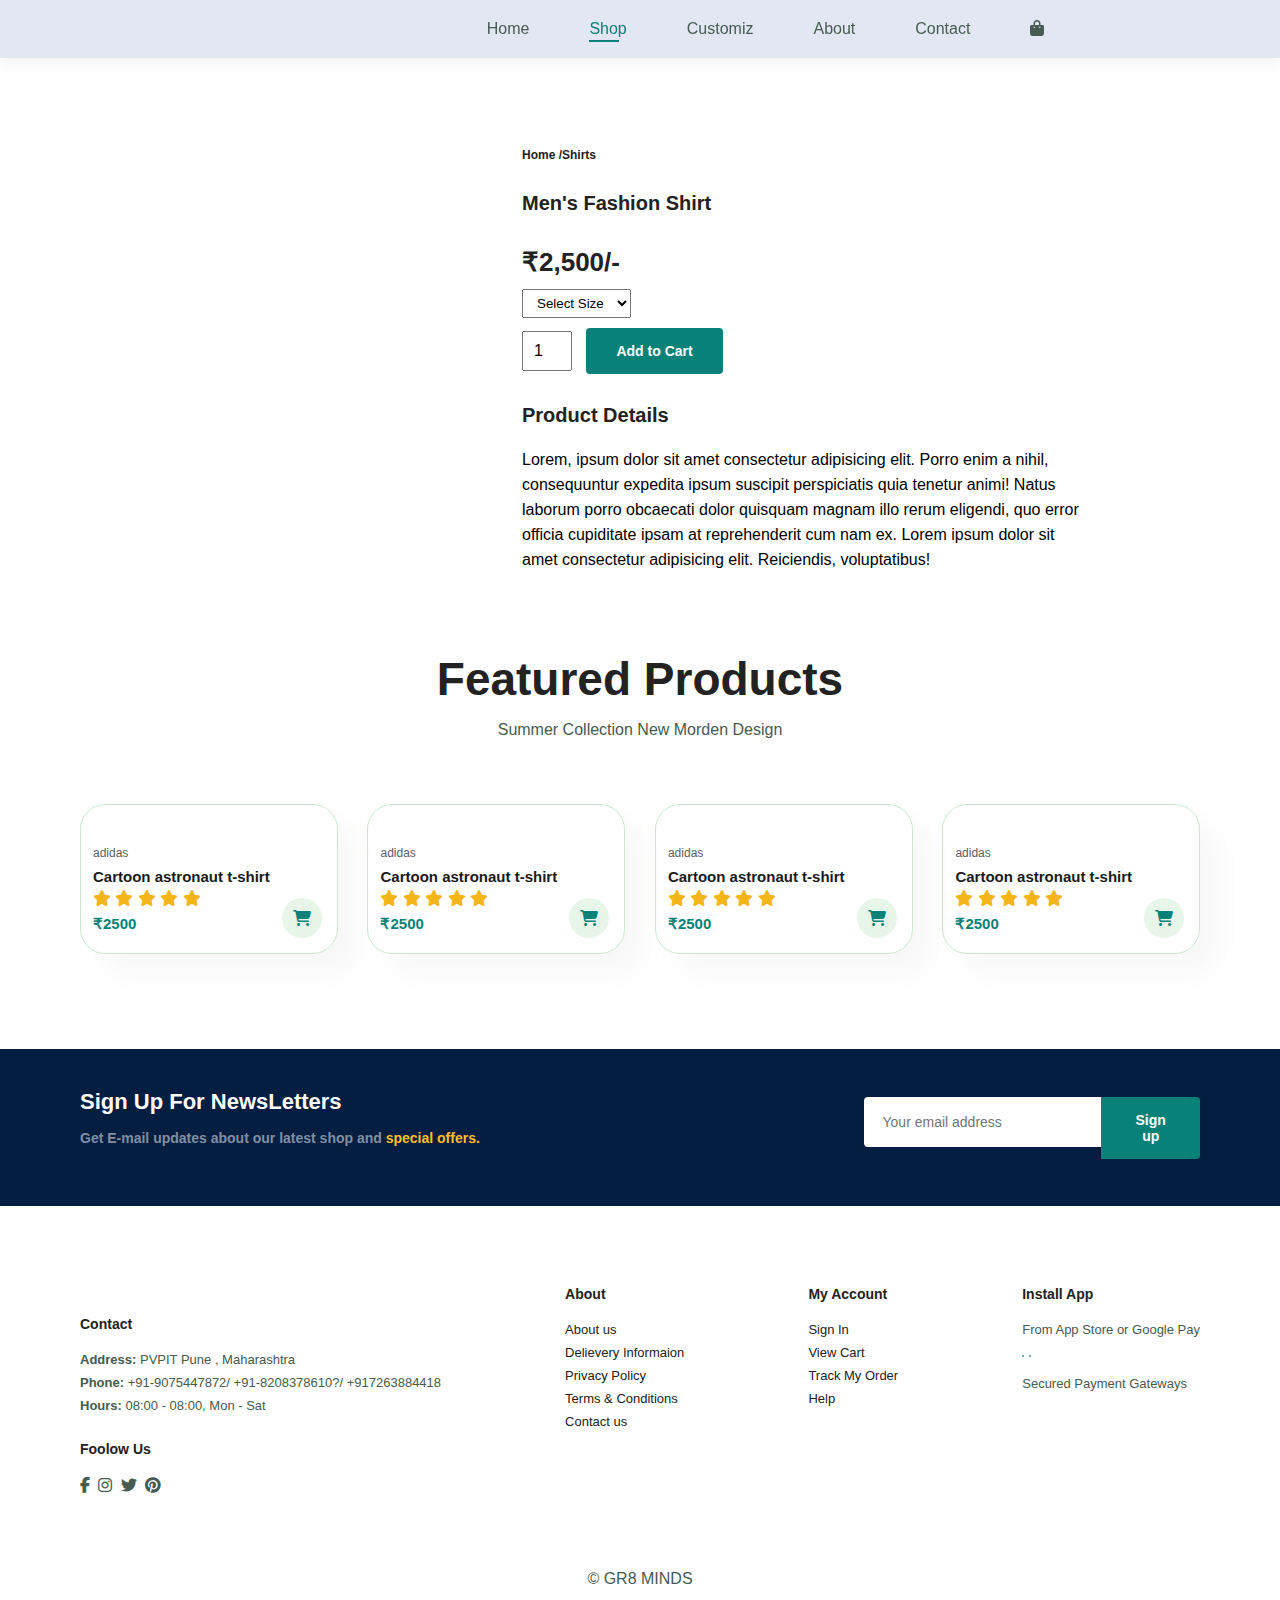
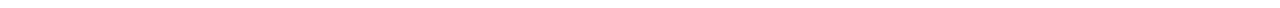
==== sproduct.html @ 7859a428 "Add files via upload" ====
<!DOCTYPE html>
<html lang="en">
<head>
    <meta charset="UTF-8">
    <meta http-equiv="X-UA-Compatible" content="IE=edge">
    <meta name="viewport" content="width=device-width, initial-scale=1">
    <link rel="stylesheet" href="style.css">
    <script src="https://kit.fontawesome.com/badcd86974.js" crossorigin="anonymous"></script>
    <link rel="stylesheet" href="https://cdnjs.cloudflare.com/ajax/libs/font-awesome/6.2.1/css/all.min.css" crossorigin="anonymous"/>
    
    <title>Ecommerce</title>
</head>
<body>

    <!-- Navbar -->
    <section id="header">
        <a href="index.html"> <img src="img/logo.png" class="logo" alt=""></a>

        <div>
            <ul id="navbar" >
                <li><a href="index.html"> Home </a></li>
                <li><a class="active" href="shop.html"> Shop </a></li>
                <li><a href="customiz.html"> Customiz </a></li>
                <li><a href="about.html"> About </a></li>
                <li><a href="contact.html"> Contact </a></li>
                <li><a href="cart.html" id="shop-bag"><i class="fa-solid fa-bag-shopping"></i> </a></li>
                <a href="#" id="close"><i class="fa-solid fa-xmark"></i></a>
            </ul>   
        </div>
        <div id="mobile">
            <a href="cart.html"><i class="fa-solid fa-bag-shopping"></i></a>
            <i  class="fa-solid fa-bars" id="bar"></i>
        </div>
    </section>

    <!-- Product Details -->
    <section id="prodetails" class="section-p1">
        <div class="single-pro-img">
            <img src="img/new img/img1.jpg" width="100%" id="MainImg" alt="">
            <div class="small-img-group">
                <div class="small-img-col">
                    <img src="img/new img/img1.jpg" width="100%" class="small-img" alt="">
                </div>
                <div class="small-img-col">
                    <img src="img/new img/img01.jpg" width="100%" class="small-img" alt="">
                </div>
                <div class="small-img-col">
                    <img src="img/new img/img02.jpg" width="100%" class="small-img" alt="">
                </div>
                <div class="small-img-col">
                    <img src="img/new img/img02.jpg" width="100%" class="small-img" alt="">
                </div>
            </div>
        </div>

        <div class="single-pro-details">
            <h6>Home /Shirts</h6>
            <h4>Men's Fashion Shirt</h4>
            <h2>₹2,500/-</h2>
            <select>
                <option>Select Size </option>
                <option> Small </option>
                <option> Medium </option>
                <option> Large </option>
                <option> XL </option>
                <option> XXL </option>
            </select>
            <input type="number" value="1">
            <button class="normal">Add to Cart</button>
            <h4>Product Details</h4>
            <span>Lorem, ipsum dolor sit amet consectetur adipisicing elit. Porro enim a nihil, consequuntur expedita ipsum suscipit perspiciatis quia tenetur animi! Natus laborum porro obcaecati dolor quisquam magnam illo rerum eligendi, quo error officia cupiditate ipsam at reprehenderit cum nam ex. Lorem ipsum dolor sit amet consectetur adipisicing elit. Reiciendis, voluptatibus!</span>

        </div>
    </section>

    <section id="product" class="section-p1">
        <h2>Featured Products</h2>
        <p>Summer Collection New Morden Design</p>
        <div class="pro-container">
            <div class="pro">
                <img src="img/new img/img10.jpg" alt="">
                <div class="des">
                    <span>adidas</span>
                    <h5>Cartoon astronaut t-shirt</h5>
                    <div class="star">
                        <i class="fa-solid fa-star"></i>
                        <i class="fa-solid fa-star"></i>
                        <i class="fa-solid fa-star"></i>
                        <i class="fa-solid fa-star"></i>
                        <i class="fa-solid fa-star"></i>
                    </div>
                    <h4>₹2500</h4>
                </div>
                <a href="#"><i class="fa-solid fa-cart-shopping cart"></i></a>
            </div>

            <div class="pro">
                <img src="img/new img/img2.jpg" alt="">
                <div class="des">
                    <span>adidas</span>
                    <h5>Cartoon astronaut t-shirt</h5>
                    <div class="star">
                        <i class="fa-solid fa-star"></i>
                        <i class="fa-solid fa-star"></i>
                        <i class="fa-solid fa-star"></i>
                        <i class="fa-solid fa-star"></i>
                        <i class="fa-solid fa-star"></i>
                    </div>
                    <h4>₹2500</h4>
                </div>
                <a href="#"><i class="fa-solid fa-cart-shopping cart"></i></a>
            </div>

            <div class="pro">
                <img src="img/new img/img3.jpg" alt="">
                <div class="des">
                    <span>adidas</span>
                    <h5>Cartoon astronaut t-shirt</h5>
                    <div class="star">
                        <i class="fa-solid fa-star"></i>
                        <i class="fa-solid fa-star"></i>
                        <i class="fa-solid fa-star"></i>
                        <i class="fa-solid fa-star"></i>
                        <i class="fa-solid fa-star"></i>
                    </div>
                    <h4>₹2500</h4>
                </div>
                <a href="#"><i class="fa-solid fa-cart-shopping cart"></i></a>
            </div>

            <div class="pro">
                <img src="img/new img/img4.jpg" alt="">
                <div class="des">
                    <span>adidas</span>
                    <h5>Cartoon astronaut t-shirt</h5>
                    <div class="star">
                        <i class="fa-solid fa-star"></i>
                        <i class="fa-solid fa-star"></i>
                        <i class="fa-solid fa-star"></i>
                        <i class="fa-solid fa-star"></i>
                        <i class="fa-solid fa-star"></i>
                    </div>
                    <h4>₹2500</h4>
                </div>
                <a href="#"><i class="fa-solid fa-cart-shopping cart"></i></a>
            </div>
            
        </div>
     </section>

     <!-- News Letter -->
     <section id="newsletter" class="section-p1 section-m1">
        <div class="newstext">
            <h4>Sign Up For NewsLetters</h4>
            <p>Get E-mail updates about our latest shop and <span>special offers.</span></p>
        </div>

        <div class="form">
            <input type="text" placeholder="Your email address">
            <button class="normal">Sign up</button>
        </div>
     </section>

     <!-- Footer -->
     <footer class="section-p1">
        <div class="col">
            <img class="logo" src="img/logo.png" alt="">
            <h4>Contact</h4>
            <p><strong>Address: </strong> PVPIT Pune , Maharashtra </p>
            <p><strong>Phone: </strong> +91-9075447872/ +91-8208378610?/ +917263884418 </p>
            <p><strong>Hours: </strong> 08:00 - 08:00, Mon - Sat </p>

            <div class="follow">
                <h4>Foolow Us</h4>
                <div class="icon">
                    <i class="fa-brands fa-facebook-f"></i>
                    <i class="fa-brands fa-instagram"></i>
                    <i class="fa-brands fa-twitter"></i>
                    <i class="fa-brands fa-pinterest"></i>
                </div>
            </div>
        </div>

        <div class="col">
            <h4>About</h4>
            <a href="#"> About us</a>
            <a href="#"> Delievery Informaion</a>
            <a href="#"> Privacy Policy</a>
            <a href="#"> Terms & Conditions</a>
            <a href="#"> Contact us</a>
        </div>

        <div class="col">
            <h4>My Account</h4>
            <a href="#"> Sign In</a>
            <a href="#"> View Cart</a>
            <a href="#"> Track My Order</a>
            <a href="#"> Help</a>
        </div>

        <div class="col install">
            <h4>Install App</h4>
            <p>From App Store or Google Pay</p>
            <div class="row">
                <img src="img/pay/app.jpg" alt="">
                <img src="img/pay/play.jpg" alt="">
            </div>
            <p>Secured Payment Gateways</p>
            <img src="img/pay/pay.png" alt="">
        </div>
     </footer>
     <div class="copyright">
        <p>&copy GR8 MINDS</p>
    </div>

    <!-- <div class="spacer" style="height: 150vh;"></div> -->

    <script src="script.js"></script>
</body>
</html>
---- style.css ----
@import url('https://fonts.googleapis.com/css2?family=League+Spartan:wght@100;200;300;400;500;600;700;800;900&display=swap');


*{
    margin: 0;
    padding: 0;
    box-sizing: border-box;
    font-family: 'Spartan', sans-serif;
}


h1{
    font-size: 50px;
    line-height: 64px;
    color: #222;
}

h2{
    font-size: 46px;
    line-height: 54px;
    color: #222;
}

h4{
    font-size: 20px;
    color: #222;
}

h6{
    font-weight: 700;
    font-size: 12px;
    color: #222;
}

p{
    font-size: 16px;
    color: #465b52;
    margin: 15px 0 20px 0;
}

.section-p1{
    padding: 40px 80px;
}

.section-m1{
    margin: 40px 0;
}

button.normal{
    font-size: 14px;
    font-weight: 600;
    padding: 15px 30px;
    color: #000;
    background-color: #fff;
    border-radius: 4px;
    cursor: pointer;
    border: none;
    outline: none;
    transition: 0.2s;
}

button.white{
    font-size: 13px;
    font-weight: 600;
    padding: 11px 18px;
    color: #fff;
    background-color: transparent;
    cursor: pointer;
    border: 1px solid #fff;
    outline: none;
    transition: 0.2s;
}

body{
    width: 100%
}

/* HOME PAGE */

/* Header */

#header{
    display: flex;
    align-items: center;
    justify-content: space-around;
    padding: 20px 80px;
    background: #E3E6F3;
    box-shadow: 0 5px 15px rgba(0, 0, 0, 0.06);
    z-index: 999;
    position: sticky;
    top: 0;
    left: 0;
}

#navbar{
    display: flex;
    align-items: center;
    justify-content: center;

}

#navbar li{
    list-style: none;
    padding: 0 30px;
    position: relative;
}

#navbar li a{
    text-decoration: none;
    color: #465b52;
    font-size: 16px;
    font-weight: 500;
    transition: 0.3s ease;
}

#navbar li a:hover,
#navbar li a.active{
    color: #088178;
}

#navbar li a.active::after,
#navbar li a:hover::after{
    content: "";
    width: 30%;
    height: 2px;
    background: #088178;
    position: absolute;
    bottom: -4px;
    left: 30px;
}

#mobile{
    display: none;
    align-items: center;
}

#close{
    display: none;
}

/* Hero Section - Home Page */

#hero{
    background-image: url("img/hero5.jpg");
    height: 90vh;
    width: 100%;
    background-size: cover;
    background-position: top 25% right 0;
    padding: 0 240px;
    display: flex;
    flex-direction: column;
    align-items: flex-start;
    justify-content: center;
}

#hero h4{
    padding-bottom: 15px;
    font-size: 1.7rem;
}

#hero h1{
    color: #088178;
    font-size: 3.5rem;
}

#hero h2{
    font-size: 3rem;
}

#hero button{
    background-image: url("img/button.png");
    background-color: transparent;
    color: #088178;
    border: 0;
    font-weight: 700;
    font-size: 15px;
    padding: 14px 60px 14px 65px;
    background-repeat: no-repeat;
    cursor: pointer;
}

/* Features section - Home Page */

#feature{
    display: flex;
    align-items: center;
    justify-content: space-between;
    flex-wrap: wrap;
}

#feature .fe-box{
    width: 180px;
    text-align: center;
    padding: 25px 15px;
    box-shadow: 20px 20px 34px rgba(0, 0, 0, 0.03);
    border: 1px solid #cce7d0;
    transition: transform 0.2s ease-in;
}

#feature .fe-box:hover{
    transform: translateY(-15px);
    box-shadow: 10px 10px 54px rgba(70, 62, 221, 0.1);
}

#feature .fe-box img{
    width: 100%;
    margin-bottom: 10px;
}

#feature .fe-box h6{
    display: inline-block;
    padding: 9px 8px 9px 8px;
    line-height: 1;
    border-radius: 4px;
    color: #088178;
    background-color: #fddde4;
}

#feature .fe-box:nth-child(2) h6{
    background-color: #cdebbc;
}

#feature .fe-box:nth-child(3) h6{
    background-color: #d1e8f2;
}


#feature .fe-box:nth-child(4) h6{
    background-color: #cdd4f8;
}

#feature .fe-box:nth-child(5) h6{
    background-color: #f6dbf6;
}

#feature .fe-box:nth-child(6) h6{
    background-color: #fff2e5;
}

/* Features Products - Home Page */

#product{
    text-align: center;
}

#product .pro{
    width: 23px;
    min-width: 250px;
    padding: 10px 12px;
    border: 1px solid #cce7d0;  
    border-radius: 25px;
    cursor: pointer;
    box-shadow: 20px 20px 30px rgba(0, 0, 0, 0.03);
    margin: 15px 0;
    transition: 0.2s ease;
    position: relative;
    flex-basis: 23%;      
}

#product .pro:hover{
    box-shadow: 20px 20px 30px rgba(0, 0, 0, 0.06);
    transform: translateY(-15px);
}

.pro img{
    width: 100%;
    border-radius: 20px;
}

#product .pro .des{
    text-align: start;
    padding: 10px 0;
}

#product .pro .des span{
    color: #606063;
    font-size: 12px;
}

#product .pro .des h5{
    color: #1a1a1a;
    padding-top: 7px;
    font-size: 15px;
}

#product .pro .des i{
    padding-top: 5px;
    color: rgb(243, 181, 25)
}

#product .pro .des h4{
    padding-top: 7px;
    font-size: 15px;
    font-weight: 700;
    color: #088178;
}

#product .pro .cart{
    width: 40px;
    height: 40px;
    line-height: 40px;
    border-radius: 50px;
    background-color: #e8f6ea;
    border-radius: 1px solid #cce7d0; 
    color: #088178;
    position: absolute;
    bottom: 15px;
    right: 15px; 
}

#product .pro-container{
    display: flex;
    justify-content: space-between;
    padding-top: 30px;
    flex-wrap: wrap;
}

/* CTA Banner - Home Page */

#banner{
    display: flex;
    align-items: center;
    justify-content: center;
    flex-direction: column;
    background-image: url("img/banner/b2.jpg");
    width: 100%;
    height: 40vh;
    background-size: cover;
    background-position: center;
}

#banner h4{
    color: #fff;
    font-size: 16px;
}

#banner h2{
    color: #fff;
    font-size: 35px;
    padding: 10px 0;
}

#banner h2 span{
    color: #ef3636;
}

#banner button:hover{
    background-color: #088178;
    color: #fff;
}

/* More CTA Banners - Home Page  */

#sm-banner{
    display: flex;
    justify-content: space-between;
    flex-wrap: wrap;
}

#sm-banner .banner-box{
    display: flex;
    align-items: flex-start;
    justify-content: center;
    flex-direction: column;
    background-image: url("img/banner/b17.jpg");
    min-width: 650px;
    height: 50vh;
    background-size: cover;
    background-position: center;
    padding: 30px;
}

#sm-banner .banner-box2{
    background-image: url("img/banner/b10.jpg");
}


#sm-banner h4{
    color: #fff;
    font-size: 20px;
    font-weight: 300;
}

#sm-banner h2{
    color: #fff;
    font-size: 23x;
    font-weight: 700;
}

#sm-banner span{
    color: #fff;
    font-size: 14px;
    font-weight: 500;
    padding-bottom: 15px;
}

#sm-banner .banner-box:hover button{
    background: #088178;
    border: 1px solid #088178;

}

#banner3{
    display: flex;
    justify-content: space-between;
    flex-wrap: wrap;
    padding: 0 80px;
}

#banner3 .banner-box{
    display: flex;
    align-items: flex-start;
    justify-content: center;
    flex-direction: column;
    background-image: url("img/banner/b7.jpg");
    min-width: 30%;
    height: 30vh;
    background-size: cover;
    background-position: center;
    padding: 20px;
    margin-bottom: 20px;
}

#banner3 h2{
    color: #fff;
    font-weight: 900;
    font-size: 22px;
}

#banner3 h3{
    color: #ef3636;
    font-weight: 800;
    font-size: 15px;
}

#banner3 .banner-box2{
    background-image: url("img/banner/b4.jpg");
}

#banner3 .banner-box3{
    background-image: url("img/banner/b18.jpg");
}

/* News Letter */

#newsletter{
    display: flex;
    justify-content: space-between;
    flex-wrap: wrap;
    align-items: center;
    background-image: url("img/banner/b14.png");
    background-repeat: no-repeat;
    background-position: 20% 30%;
    background-color: #041e42;
}

#newsletter h4{
    font-size: 22px;
    font-weight: 700;
    color: #fff;
}

#newsletter p{
    font-size: 14px;
    font-weight: 600;
    color: #818ea0;
}
#newsletter p span{
    color: #ffbd27;
}

#newsletter .form{
    display: flex;
    width: 30%;
}

#newsletter input{
    height: 3.125rem;
    padding: 0 1.25em;
    font-size: 14px;
    width: 100%;
    border: 1px solid transparent;
    border-radius: 4px;
    outline: none;
    border-top-right-radius: 0;
    border-bottom-right-radius: 0;
}

#newsletter button{
    background-color: #088178;
    color: #fff;
    width: 35%;
    border-top-left-radius: 0;
    border-bottom-left-radius: 0;
}

/* Footer */
footer{
    display: flex;
    flex-wrap: wrap;
    justify-content: space-between;
} 

footer .col{
    display: flex;
    flex-direction: column;
    align-items: flex-start;
    margin-bottom: 20px;
}

footer .logo{
    margin-bottom: 30px;
}

footer h4{
    font-size: 14px;
    padding-bottom: 20px;
}

footer p{
    font-size: 13px;
    margin: 0 0 8px 0;
}

footer a{
    font-size: 13px;
    color: #222;
    text-decoration: none;
    margin: 0 0 8px 0;
}

footer .follow{
    margin-top: 20px;
}

footer .follow i{
    color: #465b52;
    padding-right: 4px;
    cursor: pointer;
}

footer .install .row img{
    border: 1px solid #088178;
    border-radius: 6px;
    margin: 10px 0 15px 0;
}

footer .install  img{
    margin: 10px 0 15px 0;
}

footer .follow i:hover,
footer a:hover{
    color: #088178;
}

.copyright{
    text-align: center;
}

/* SHOPE PAGE */

/* header */
#page-header{
    background-image: url("img/banner/b1.jpg");
    width: 100%;
    height: 40vh;
    background-size: cover;
    display: flex;
    justify-content: center;
    text-align: center;
    flex-direction: column;
    padding: 14px;
}

#page-header h2,
#page-header p{
    color: #fff;
}

#pagination{
    text-align: center;
}

#pagination a {
    text-decoration: none;
    background-color: #088178;
    padding: 15px 20px;
    border-radius: 4px;
    color: #fff;
    font-weight: 600;
}

/* SINGLE PRODUCT PAGE */

#prodetails{
    display: flex;
    margin-top: 20px;
}

#prodetails .single-pro-img{
    width: 35%;
    margin-right: 50px
}

.small-img-group{
    display: flex;
    justify-content: space-between;
}

.small-img-col{
    flex-basis: 24%;
    cursor: pointer;
}

#prodetails .single-pro-details{
    width: 50%;
    padding-top: 30px;
}

#prodetails .single-pro-details h4{
    padding: 30px 0 20px 0;
}

#prodetails .single-pro-details h2{
    font-size: 26px;
}

#prodetails .single-pro-details select{
    display: block;
    padding: 5px 10px;
    margin-bottom:10px;
}

#prodetails .single-pro-details input{
    width: 50px;
    height: 40px;
    padding-left: 10px;
    font-size: 16px;
    margin-right: 10px;
}

#prodetails .single-pro-details input:focus{
    outline: none;
}

#prodetails .single-pro-details button{
    background-color: #088178;
    color: #FFF;
}

#prodetails .single-pro-details span{
    line-height: 25px;
}

/* BLOG PAGE */

#page-header.blog-header{
    background-image: url("img/banner/b19.jpg");
    background-size: cover;
}

#blog{
    padding: 150px 150px 0 150px;
}

#blog .blog-box{
    display: flex;
    align-items: center;
    width: 100%;
    position: relative;
    padding-bottom: 90px;
}

#blog .blog-img{
    width: 50%;
    margin-right: 40px;
}

#blog img{
    width: 100%;
    height: 300px;
    object-fit: cover;
}

#blog .blog-details{
    width: 50%;
}

#blog .blog-details a{
    text-decoration: none;
    font-size: 11px;
    color: #000;
    font-weight: 700;
    position: relative; 
    transition: 0.3s;   
}

#blog .blog-details a::after{
    content: "";
    width: 50px;
    height: 1px;
    background-color: #000;
    position: absolute;
    top: 5px;
    right: -60px;
}

#blog .blog-details a:hover{
    color: #088178;
}

#blog .blog-details a:hover::after{
    background-color: #088178;
}

#blog .blog-box h1{
    position: absolute;
    top: -40px;
    left: 0;
    font-size: 75px;
    font-weight: 700;
    color: #c9cbce;
    z-index: -9;
}

/* ABOUT US PAGE */

/* Hero section */

#page-header.about-header{
    background-image: url("img/about/banner.png");
}

#about-head{
    display: flex;
    align-items: center;
    gap: 40px;
}

#about-head marquee{
    background-color: #ccc;
}

#about-head img{
    width: 50%;
}

#about-app{
    text-align: center;
}

#about-app .video{
    width: 70%;
    height: 100%;
    margin: 30px auto 0 auto;
}

#about-app .video video{
    width: 100%;
    height: 100%;
    border-radius: 20px;
}

/* CONTACT PAGE */

/* Contact Details */

#contact-detail{
    display: flex;
    align-items: center;
    justify-content: space-between;
}

#contact-detail .details{
    width: 40%;
}

#contact-detail .details span,
#form-details form span{
    font-size: 12px;
}

#contact-detail .details h2,
#form-details form h2{
    font-size: 26px;
    line-height: 35px;
    padding-block: 20px;
}

#contact-detail .details h3{
    font-size: 16px;
    padding-bottom: 15px;
}

#contact-detail .details li{
    list-style: none;
    display: flex;
    padding: 10px 0;
}

#contact-detail .details li i{
    font-size: 14px;
    padding-right: 22px;
}

#contact-detail .details li p{
    margin: 0;
    font-size: 14px;
}

#contact-detail .map{
    width: 55%;
    height: 400px;
}

#contact-detail .map iframe{
    width: 100%;
    height: 100%;
}

#form-details{
    display: flex;
    /* gap: 30px; */
    justify-content: space-between;
    margin: 30px;
    padding: 80px;
    border: 1px solid #e1e1e1;
}

#form-details form{
    width: 65%;
    display: flex;
    flex-direction: column;
    align-items: flex-start;
}

#form-details form input,
#form-details form textarea{
    width: 100%;
    padding:12px 15px;
    margin-bottom: 20px;
    outline: none;
    border: 1px solid #e1e1e1;
}

#form-details form button{
    background-color: #088178;
    color: #fff;
}

#form-details .people div{
    padding-bottom: 25px;
    display: flex;
    align-items: flex-start;
}

#form-details .people div img{
    width: 65px;
    height: 65px;
    object-fit: cover;
    margin-right: 15px;
}

#form-details .people div p{
    margin: 0;
    font-size: 13px;
    line-height: 25px;
}

#form-details .people div p span{
    display: block;
    font-size: 16px;
    font-weight: 600;
    color: #000;
}

/* CART */
#carts table{
    width: 100%;
    border-collapse: collapse;
    table-layout: fixed;
    white-space: nowrap;
}

#carts img{
    width: 70px;
}

#carts table td:nth-child(1){
    width: 100px;
    text-align: center;
}
#carts table td:nth-child(2){
    width: 150px;
    text-align: center;
}
#carts table td:nth-child(3){
    width: 200px;
    text-align: center;
}
#carts table td:nth-child(4),
#carts table td:nth-child(5),
#carts table td:nth-child(6){
    width: 150px;
    text-align: center;
}

#carts table td:nth-child(5) input{
    width: 70px;
    padding: 10px 5 px 10px 15px;
}

/* Media Queries Started */

@media(max-width:799px){

    /* HOME PAGE */

    .section-p1{
        padding: 40px 40px;
    }

    #navbar{
        display: flex;
        flex-direction: column;
        align-items: flex-start;
        justify-content: flex-start;
        position: fixed;
        top: 0;
        right: -300px;
        height: 100vh;
        width: 300px;
        background-color: #e3e6f3;
        box-shadow: 0 40px 60px rgba(0, 0, 0, 0.1);
        padding: 80px 0 0 10px;
        transition: 0.3s;
    }

    #navbar.active{
        right: 0px;
    }

    
    #navbar li{
        margin-bottom: 25px;
    }
    
    #mobile{
        display: flex;
        align-items: center;
    }
    
    #mobile i{
        color: #1a1a1a;
        font-size: 24px;
        padding-left: 20px ;
    }

    #close{
        display: initial;
        position: absolute;
        top: 30px;
        left: 38px;
        color: #222;
        font-size: 24px;
    }

    #shop-bag{
        display: none;
    }

    #hero{
        height: 70vh;
        background-size: cover;
        background-position: top 30% right 30%;
        padding: 0 80px;
    }

    #feature{
        justify-content: center;
    }

    #feature .fe-box{
        margin: 15px 15px;
    }

    #product .pro-container {
        justify-content: center;
    }

    #product .pro {
        margin: 15px;
    }

    #banner {
        height: 20vh;
    }

    #sm-banner .banner-box {
        height: 30vh;
        width: 100%;
        margin: 10px;
    }

    #banner3 {
        padding: 0 40px;
    }

    #banner3 .banner-box{
        width: 28%;
    }

    #newsletter {
        justify-content: flex-start;
        align-items: center;
        flex-direction: column;
    }

    #newsletter .form {
        width: 60%;
    }

    #form-details {
        margin: 20px;
        padding: 40px;
    }

    #form-details form {
        width: 50%;
    }
}

@media(max-width: 499px){

    /* HOME PAGE */

    .section-p1{
        padding: 40px 40px;
    }

    #header{
        padding: 10px 30px;
    }

    h1{
        font-size: 38px;
    }

    h2{
        font-size: 32px;
    }

    #hero{
        padding: 0 20px;
        background-position: 55%;
    }

    #feature {
        justify-content: space-between;
    }

    #feature .fe-box {
        margin: 0 0 15px 0;
        width: 155px;
    }

    #product .pro {
        width: 100%;
    }

    #banner{
        height: 30vh;
    }

    #banner h2 {
        color: #fff;
        font-size: 35px;
        padding: 10px;
    }


    #sm-banner .banner-box {
        min-width: 100%;
        height: 40vh;
        margin-top: 15px;
    }

    #banner3 .banner-box {
        width: 100%;
    }

    #newsletter{
        padding: 40px;
    }

    #newsletter .form{
        width: auto;
    }
    #newsletter button {
        padding: 10px;
    }

    /* Single Product */

    #prodetails{
        display: flex;
        flex-direction: column;
    }

    #prodetails .single-pro-img {
        width: 100%;
        margin-right: 0px;
    }

    #prodetails .single-pro-details {
        width: 100%;
    }

    /* Blog Page */

    #blog {
        padding: 150px 20px 0 20px;
    }

    #blog .blog-box {
        display: flex;
        flex-direction: column;
        align-items: flex-start;
    }

    #blog .blog-img {
        width: 100%;
        margin-bottom: 20px;
    }

    #blog .blog-details {
        width: 100%;
    }

    /* ABOUT PAGE */
    #about-head {
        flex-direction: column;
    }

    #about-head img {
        width: 100%;
    }

    #about-app .video {
        width: 100%
    }

    #contact-detail {
        flex-direction: column;
    }

    #contact-detail .details {
        width: 100%;
    }

    #contact-detail .map {
        width: 100%;
    }

    #form-details {
        margin: 10px;
        padding: 30px 10px;
        flex-wrap: wrap;
    }

    #form-details form {
        width: 100%;
        margin-bottom: 20px;
    }
}






html, body {
    margin: 0;
    padding: 0;
    min-height: 100%;
}

.nav ul {
    margin: 0;
}

.nav li {
    display: inline;
}

.nav a {
    display: inline-block;
    padding: .5em;
    color: white;
    text-decoration: none;
}

.main-nav {
    text-align: center;
    font-size: 1.1em;
    font-weight: lighter;
    border-bottom: 1px solid rgba(255, 255, 255, .3)
}

.main-nav li {
    padding: 0 5%;
}

.nav a:hover {
    background-color: rgba(255, 255, 255, .3)
}

.main-header {
    background-color: rgba(0, 0, 0, .6);
    background-image: url("Images/Header Background.jpg");
    background-blend-mode: multiply;
    background-size: cover;
    padding-bottom: 30px;
}

.band-name {
    text-align: center;
    margin: 0;
    font-size: 4em;
    font-family: "Booter - Zero Zero";
    font-weight: normal;
    color: white;
}

.band-name-large {
    font-size: 8em;
}

.content-section {
    margin: 1em;
}

.container {
    max-width: 900px;
    margin: 0 auto;
    padding: 0 1.5em;
}
.section-header {
    font-family: "Metal Mania";
    font-weight: normal;
    color: #333;
    text-align: center;
    font-size: 2.5em;
}

.about-band-image {
    float: left;
    height: 200px;
    width: 200px;
    margin: 15px;
    border-radius: 50%;
}

.main-footer {
    background-color: #56CCF2;
    color: white;
    padding: .25em 0;
}

.main-footer-container {
    display: flex;
    align-items: center;
}

.main-footer-container ul {
    flex-grow: 1;
    text-align: end;
}

.footer-nav li {
    padding: 0 .5em;
}

.footer-nav img {
    width: 30px;
    height: 30px;
}

.btn {
    text-align: center;
    vertical-align: middle;
    padding: .67em .67em;
    cursor: pointer;
}

.btn-header {
    margin: .5em 15% 2em 15%;
    color: white;
    border: 2px solid #2D9CDB;
    background-color: rgba(255, 255, 255, .1);
    border-radius: 0;
    font-size: 1.5em;
    font-weight: lighter;
    padding-left: 2em;
    padding-right: 2em;
}

.btn-header:hover {
    background-color: rgba(255, 255, 255, .3);
}

.btn-play {
    display: block;
    margin: 0 auto;
    color: #2D9CDB;
    font-size: 4em;
    border-radius: 50%;
    width: 100px;
    height: 100px;
    padding: 0;
    text-align: center;
}

.btn-primary {
    color: white;
    background-color: #56CCF2;
    border: none;
    border-radius: .3em;
    font-weight: bold;
}

.btn-primary:hover {
    background-color: #2D9CDB;
}

.tour-row {
    border-bottom: 1px solid black;
    padding-bottom: 1em;
    margin-bottom: 1em;
}

.tour-row:last-child {
    border: none;
}

.tour-item {
    display: inline-block;
    padding-right: .5em;
}

.tour-date {
    color: #555;
    width: 11%;
    font-weight: bold;
}

.tour-city {
    width: 24%;
}

.tour-arena {
    width: 42%;
}

.tour-btn {
    max-width: 19%;
}

.shop-item {
    margin: 30px;
}

.shop-item-title {
    display: block;
    width: 100%;
    text-align: center;
    font-weight: bold;
    font-size: 1.5em;
    color: #333;
    margin-bottom: 15px;
}

.shop-item-image {
    height: 250px;
}

.shop-item-details {
    display: flex;
    align-items: center;
    padding: 5px;
}

.shop-item-price {
    flex-grow: 1;
    color: #333;
}

.shop-items {
    display: flex;
    flex-wrap: wrap;
    justify-content: space-around;
}

.cart-header {
    font-weight: bold;
    font-size: 1.25em;
    color: #333;
}

.cart-column {
    display: flex;
    align-items: center;
    border-bottom: 1px solid black;
    margin-right: 1.5em;
    padding-bottom: 10px;
    margin-top: 10px;
}

.cart-row {
    display: flex;
}

.cart-item {
    width: 45%;
}

.cart-price {
    width: 20%;
    font-size: 1.2em;
    color: #333;
}

.cart-quantity {
    width: 35%;
}

.cart-item-title {
    color: #333;
    margin-left: .5em;
    font-size: 1.2em;
}

.cart-item-image {
    width: 75px;
    height: auto;
    border-radius: 10px;
}

.btn-danger {
    color: white;
    background-color: #EB5757;
    border: none;
    border-radius: .3em;
    font-weight: bold;
}

.btn-danger:hover {
    background-color: #CC4C4C;
}

.cart-quantity-input {
    height: 34px;
    width: 50px;
    border-radius: 5px;
    border: 1px solid #56CCF2;
    background-color: #eee;
    color: #333;
    padding: 0;
    text-align: center;
    font-size: 1.2em;
    margin-right: 25px;
}

.cart-row:last-child {
    border-bottom: 1px solid black;
}

.cart-row:last-child .cart-column {
    border: none;
}

.cart-total {
    text-align: end;
    margin-top: 10px;
    margin-right: 10px;
}

.cart-total-title {
    font-weight: bold;
    font-size: 1.5em;
    color: black;
    margin-right: 20px;
}

.cart-total-price {
    color: #333;
    font-size: 1.1em;
}

.btn-purchase {
    display: block;
    margin: 40px auto 80px auto;
    font-size: 1.75em;
}
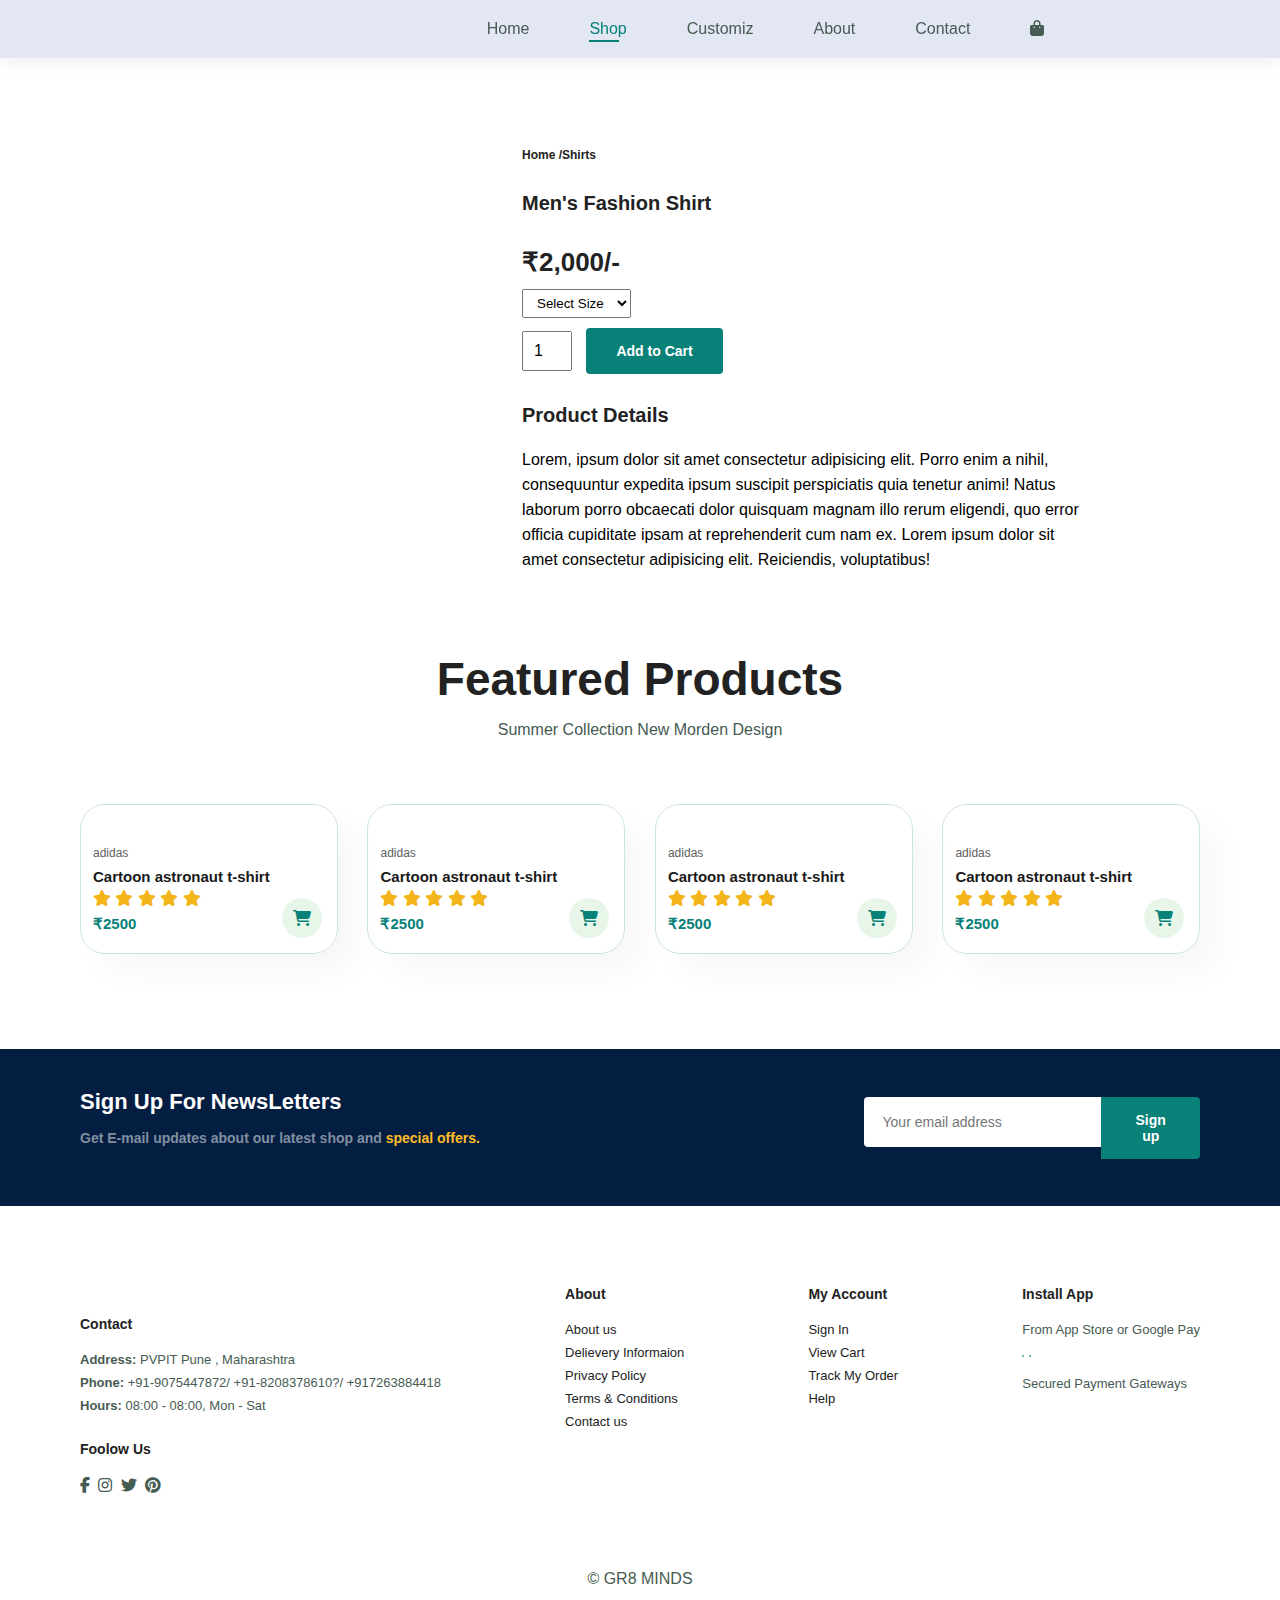
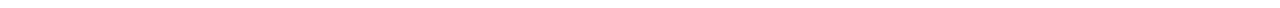
==== commit cbc81fd3: "Update sproduct.html" ====
--- a/sproduct.html
+++ b/sproduct.html
@@ -55,8 +55,8 @@
 
         <div class="single-pro-details">
             <h6>Home /Shirts</h6>
-            <h4>Men's Fashion Shirt</h4>
-            <h2>₹2,500/-</h2>
+            <h4 class="name">Men's Fashion Shirt</h4>
+            <h2 class="price">₹2,000/-</h2>
             <select>
                 <option>Select Size </option>
                 <option> Small </option>
@@ -217,4 +217,4 @@
 
     <script src="script.js"></script>
 </body>
-</html>+</html>
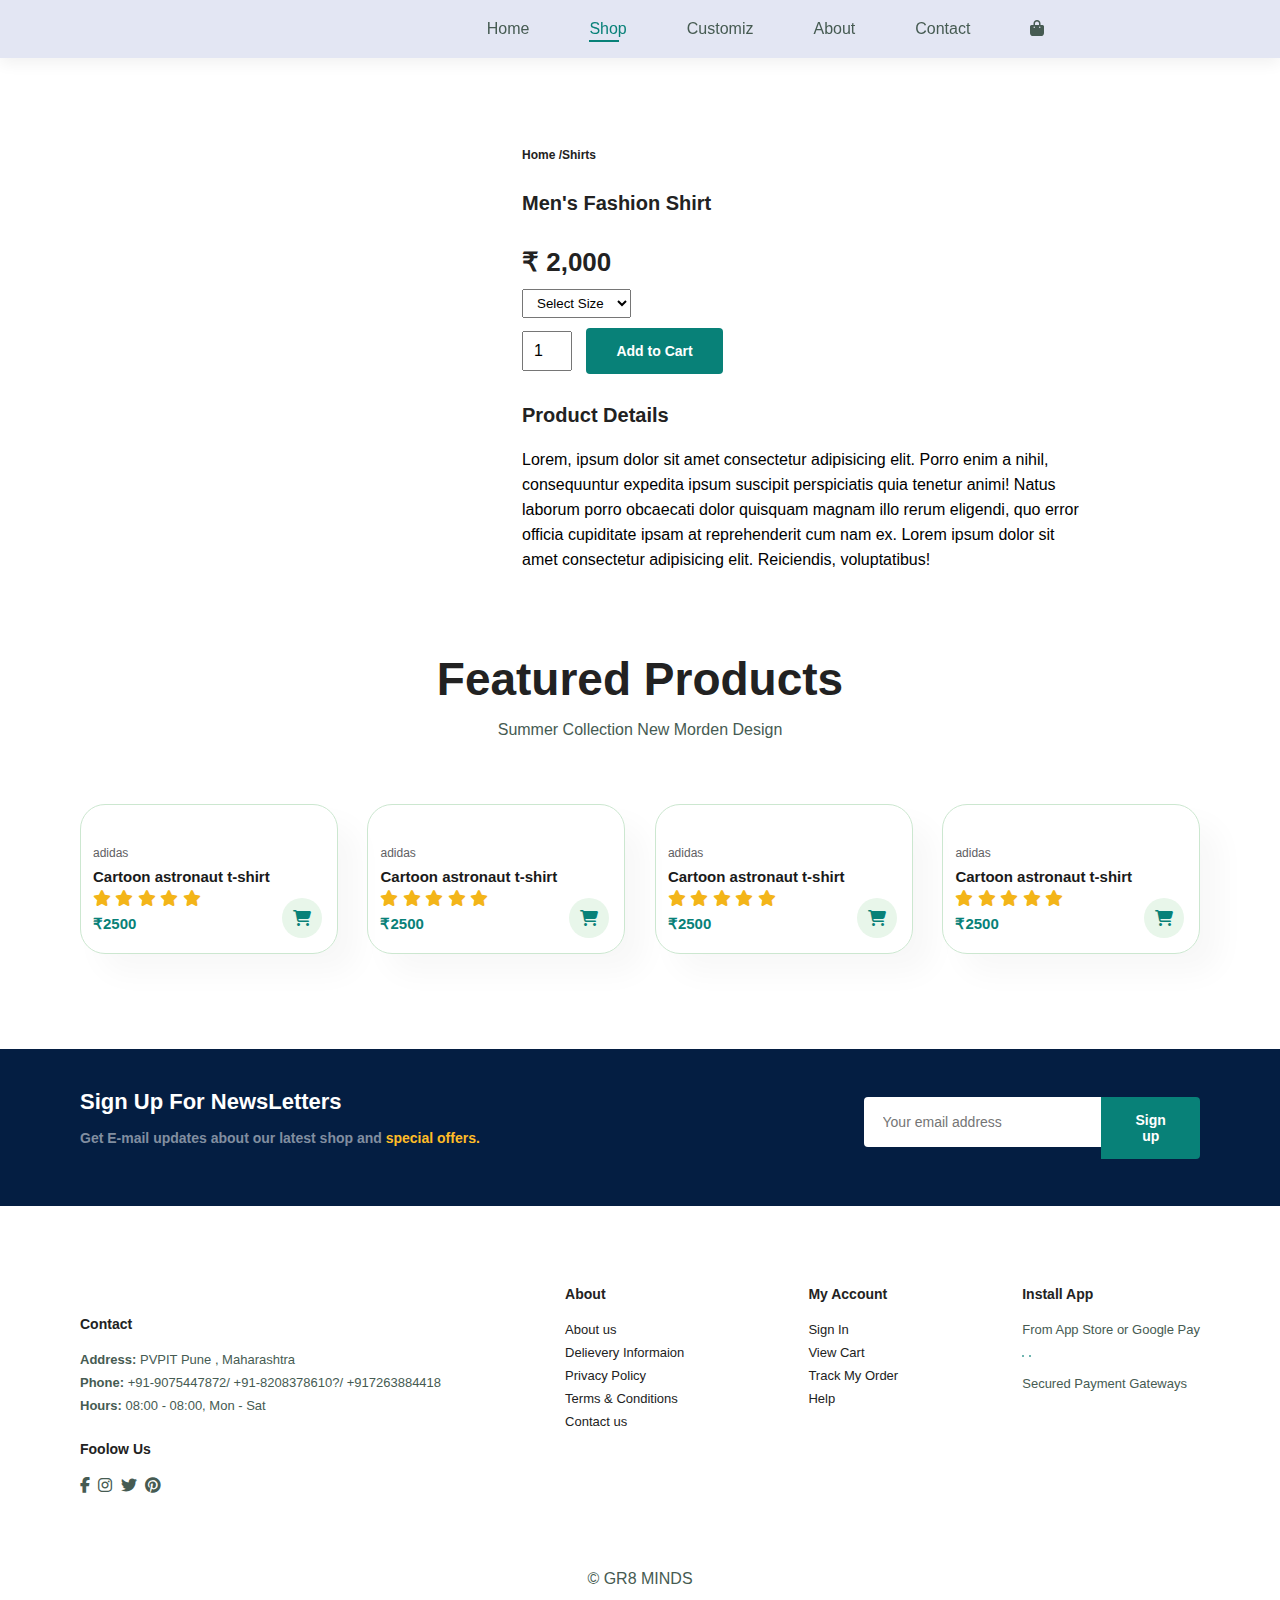
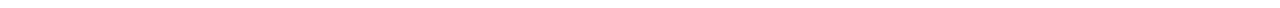
==== commit 98d72e40: "Update sproduct.html" ====
--- a/sproduct.html
+++ b/sproduct.html
@@ -55,8 +55,8 @@
 
         <div class="single-pro-details">
             <h6>Home /Shirts</h6>
-            <h4 class="name">Men's Fashion Shirt</h4>
-            <h2 class="price">₹2,000/-</h2>
+            <h4 id="name">Men's Fashion Shirt</h4>
+            <h2 id="price">₹ 2,000</h2>
             <select>
                 <option>Select Size </option>
                 <option> Small </option>
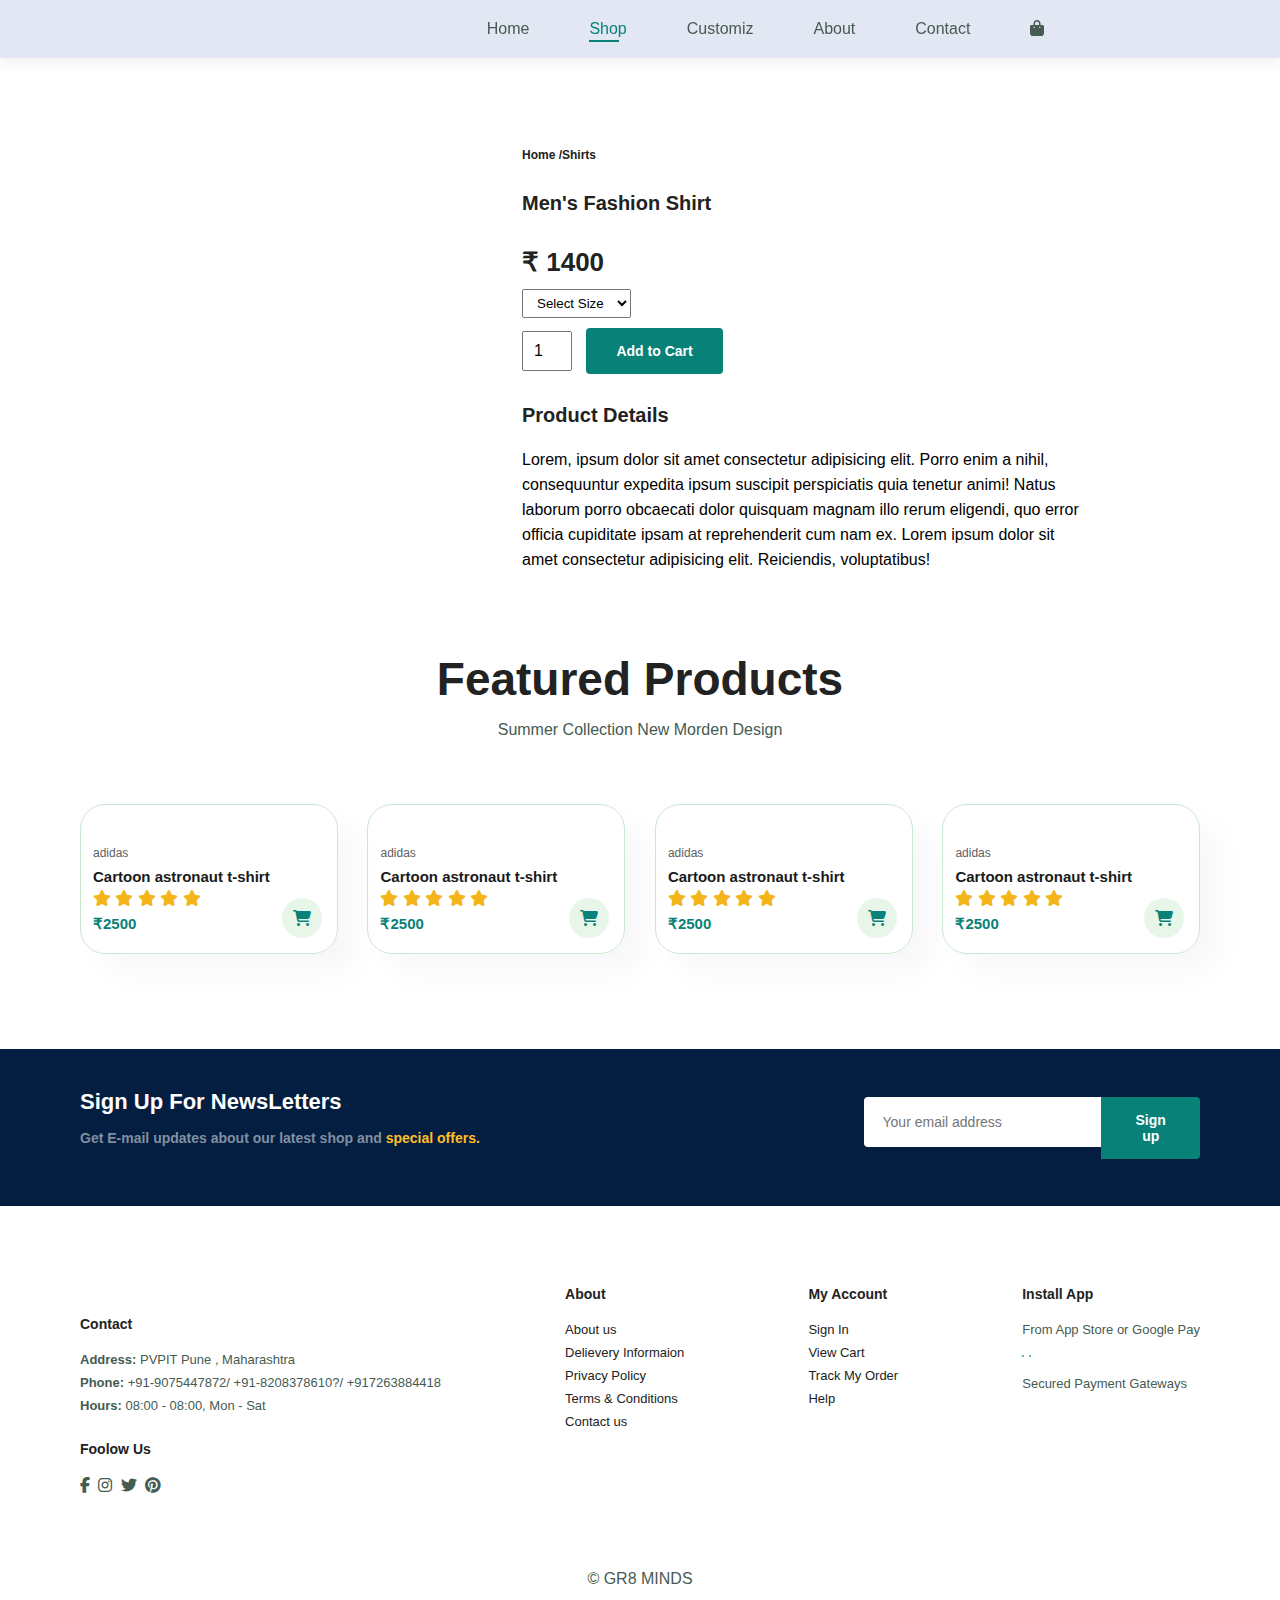
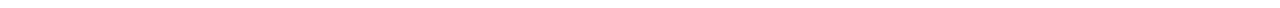
==== commit dd28cbba: "Update sproduct.html" ====
--- a/sproduct.html
+++ b/sproduct.html
@@ -56,7 +56,7 @@
         <div class="single-pro-details">
             <h6>Home /Shirts</h6>
             <h4 id="name">Men's Fashion Shirt</h4>
-            <h2 id="price">₹ 2,000</h2>
+            <h2 id="price">₹ 1400</h2>
             <select>
                 <option>Select Size </option>
                 <option> Small </option>
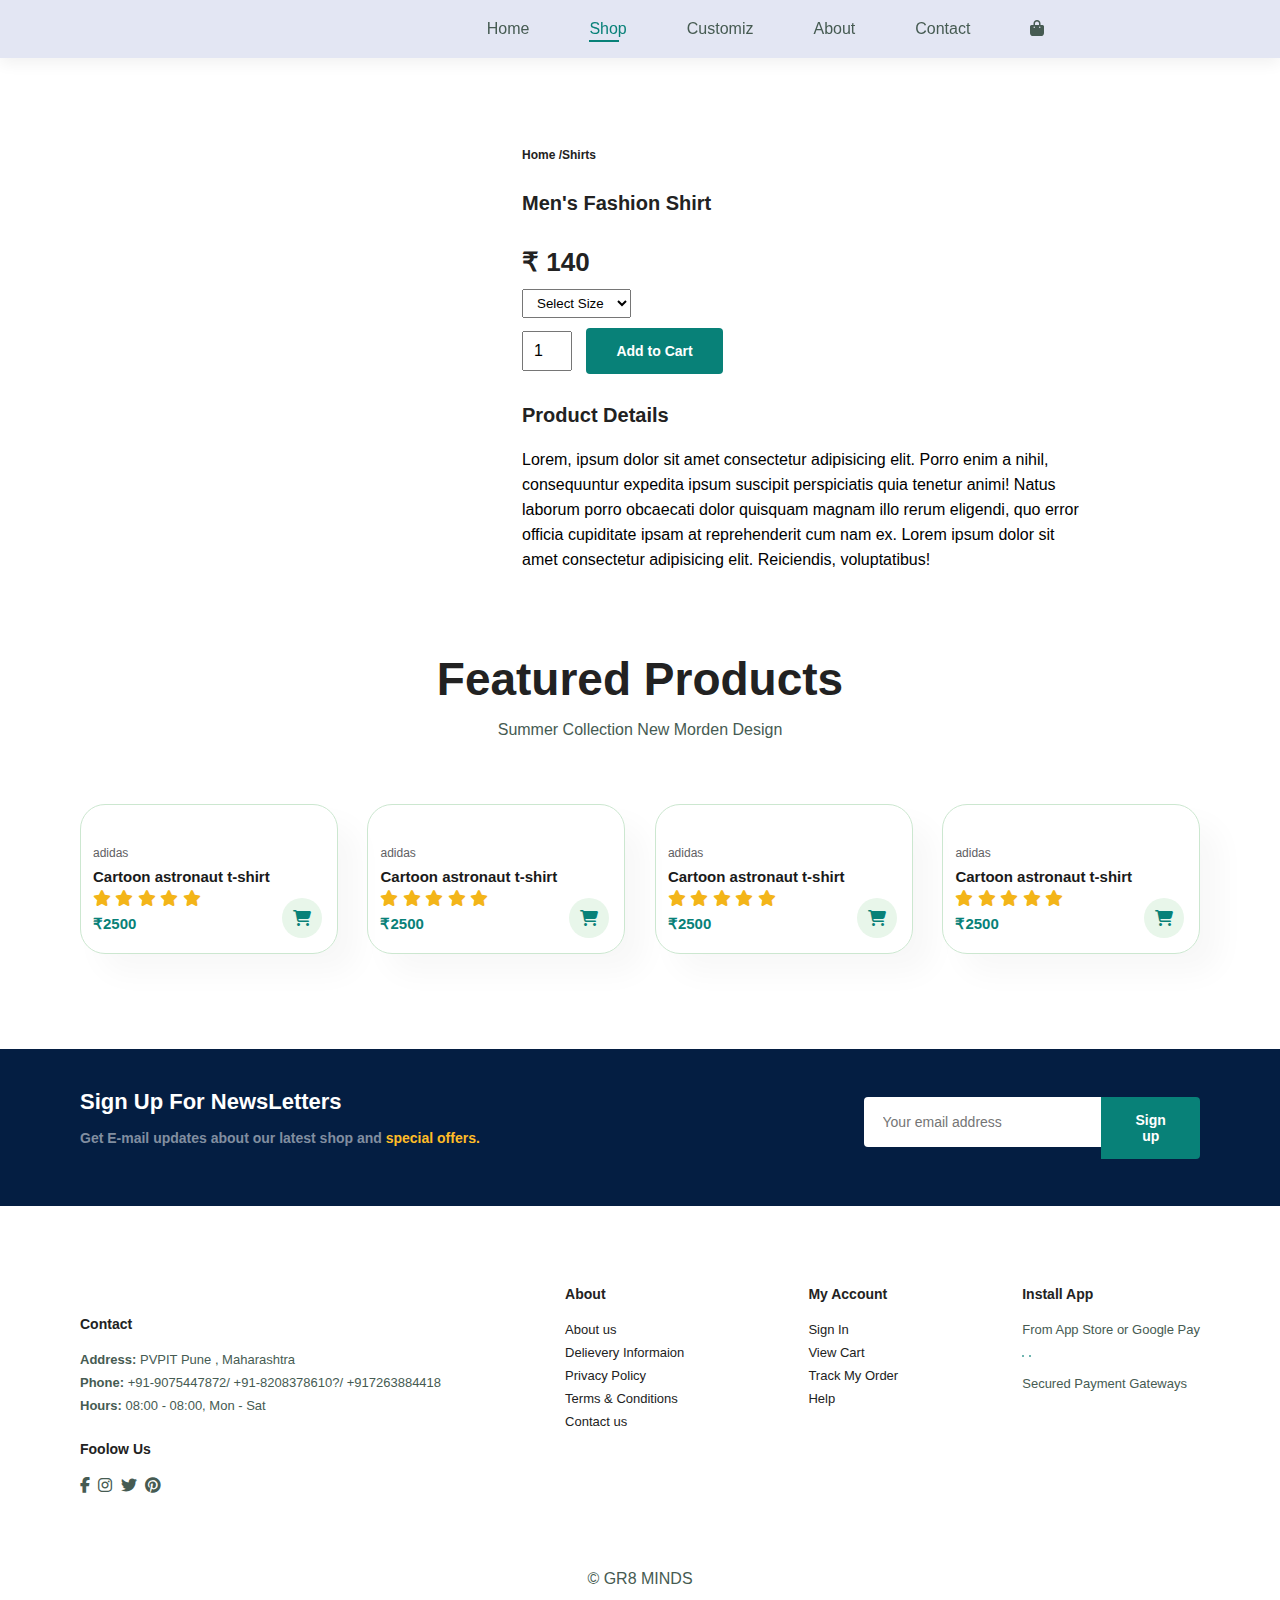
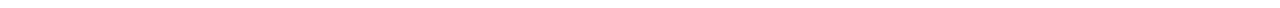
==== commit 09c60175: "Update sproduct.html" ====
--- a/sproduct.html
+++ b/sproduct.html
@@ -56,7 +56,7 @@
         <div class="single-pro-details">
             <h6>Home /Shirts</h6>
             <h4 id="name">Men's Fashion Shirt</h4>
-            <h2 id="price">₹ 1400</h2>
+            <h2 id="price">₹ 140</h2>
             <select>
                 <option>Select Size </option>
                 <option> Small </option>
--- a/style.css
+++ b/style.css
@@ -8,7 +8,58 @@
     font-family: 'Spartan', sans-serif;
 }
 
-
+.topnav {
+  overflow: hidden;
+  background-color: #e9e9e9;
+}
+
+/* Style the links inside the navigation bar */
+.topnav a {
+  float: left;
+  display: block;
+  color: black;
+  text-align: center;
+  padding: 14px 16px;
+  text-decoration: none;
+  font-size: 17px;
+}
+
+/* Change the color of links on hover */
+.topnav a:hover {
+  background-color: #ddd;
+  color: black;
+}
+
+/* Style the "active" element to highlight the current page */
+.topnav a.active {
+  background-color: #2196F3;
+  color: white;
+}
+
+/* Style the search box inside the navigation bar */
+.topnav input[type=text] {
+  float: right;
+  padding: 6px;
+  border: none;
+  margin-top: 8px;
+  margin-right: 16px;
+  font-size: 17px;
+}
+
+/* When the screen is less than 600px wide, stack the links and the search field vertically instead of horizontally */
+@media screen and (max-width: 600px) {
+  .topnav a, .topnav input[type=text] {
+    float: none;
+    display: block;
+    text-align: left;
+    width: 100%;
+    margin: 0;
+    padding: 14px;
+  }
+  .topnav input[type=text] {
+    border: 1px solid #ccc;
+  }
+}
 h1{
     font-size: 50px;
     line-height: 64px;
@@ -1502,4 +1553,4 @@
     display: block;
     margin: 40px auto 80px auto;
     font-size: 1.75em;
-}+}
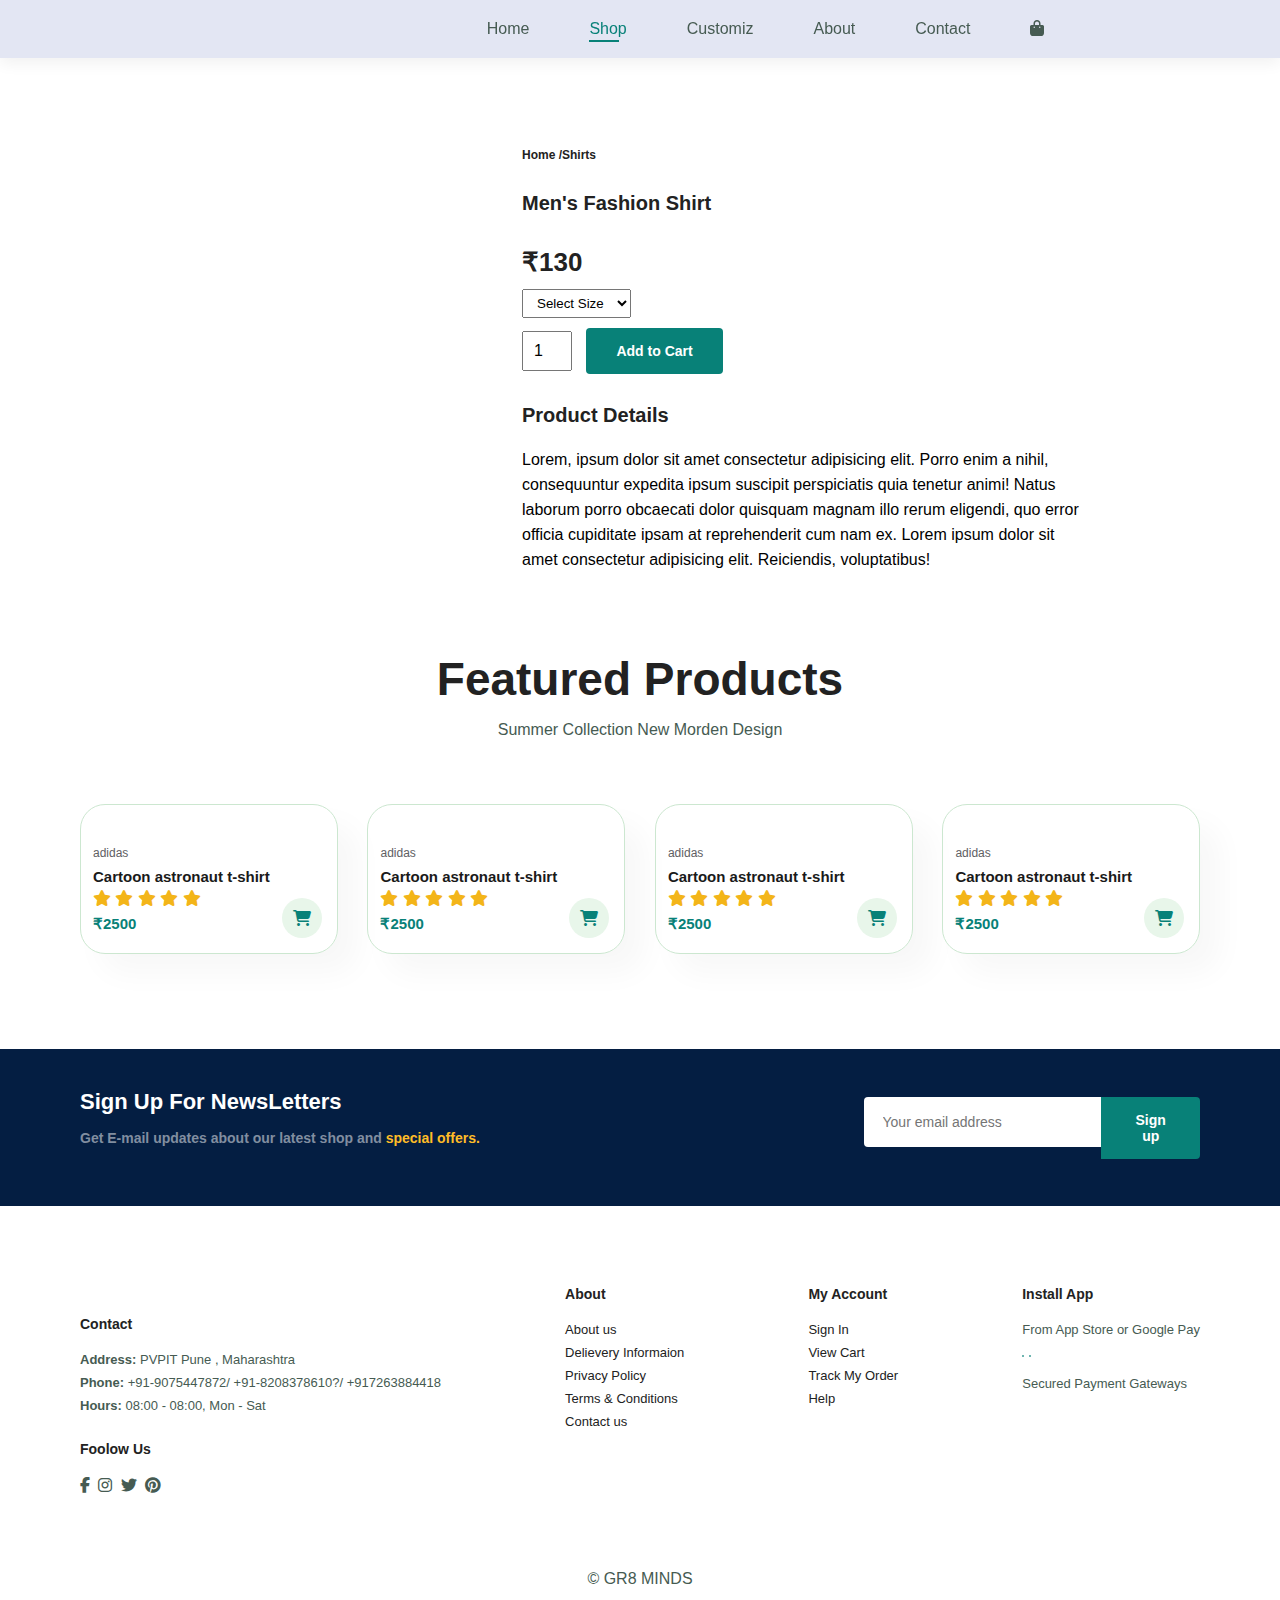
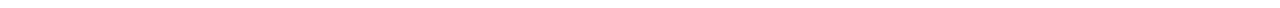
==== commit d0a98148: "Update sproduct.html" ====
--- a/sproduct.html
+++ b/sproduct.html
@@ -56,7 +56,7 @@
         <div class="single-pro-details">
             <h6>Home /Shirts</h6>
             <h4 id="name">Men's Fashion Shirt</h4>
-            <h2 id="price">₹ 140</h2>
+            <h2 id="price">₹130</h2>
             <select>
                 <option>Select Size </option>
                 <option> Small </option>
